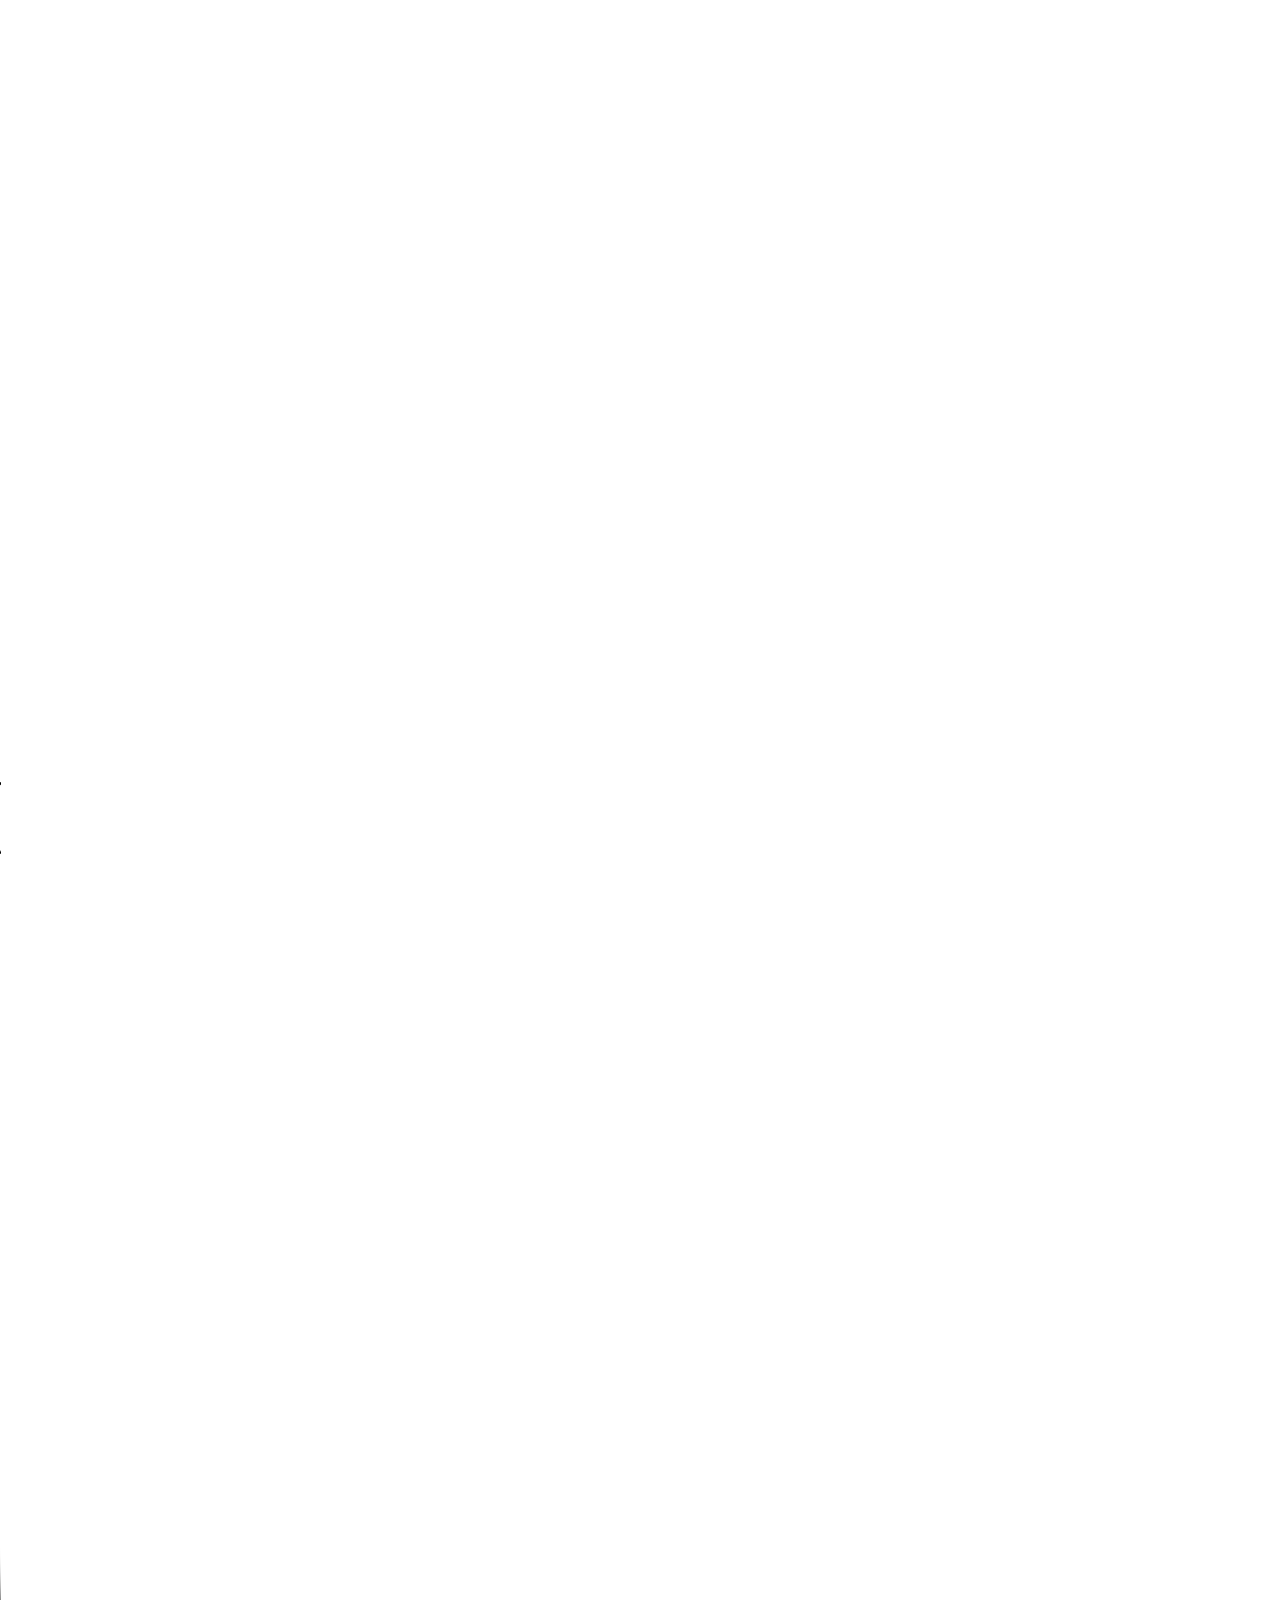
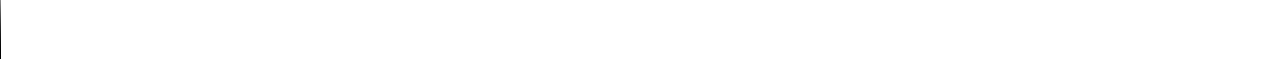
==== 20221125/20221125.html @ 5c43c24c "Add files via upload" ====
<!doctype html>
<html>
	<head>
	<meta charset="utf-8">
	<title>20221125</title>
	<script src="https://cdn.bootcdn.net/ajax/libs/jquery/1.10.0/jquery.min.js"></script>
	<style type="text/css">
body, div, video {
	margin: 0;
	padding: 0;
}
html, body {
	height: 100%;
}
.video {
	position: fixed;
	top: 50%;
	left: 50%;
	z-index: 1;
	min-width: 100%;
	min-height: 100%;
	width: auto;
	height: auto;
	-webkit-transform: translate(-50%, -50%);
	-ms-transform: translate(-50%,, -50%);
	transform: translate(-50%, -50%);
}
.panel-cover {
	position: fixed;
	background-image: url(cover.jpg);
	z-index: 2;
	background-position: center;
	background-repeat: no-repeat;
	background-size: cover;
	width: 100%;
	height: 100%;
}
(function() {
function playVideo(video) {
setTimeout (function() {
video.play();
document.querySelector(".panel-cover").style.background = 'none';
}, 2000);
}
window.onload = function() {
var video = document.querySelector("#background-video");
video.addEventListener("canplay", function() {
playVideo(video);
}, false);
if (video.readyState &gt;
3) {
playVideo(video);
}
}
}
)();
class Helper {
 public static function isMobile() {
 if (preg_match("/(iPhone|iPod|Android|ios|iPad)/i", $_SERVER['HTTP_USER_AGENT'])) {
 return true;
}
else {
 return false;
}
}
}
</style>
</head>

<body background="dKCg8DV.jpg_720x1279.png"
 
               style="background-repeat:no-repeat;
               background-attachment:fixed;
               background-size:100% 100%; ">
<video width="934" height="1659" id="homeVideo" poster="dKCg8DV.jpg_500x888.png" preload="auto" controls="controls" autoplay="autoplay" loop="loop" >
      <source src="dKCg8DV.mp4" type="video/mp4">
    </video>
<script>document.getElementById('homeVideo').play();</script>
</body>
</html>
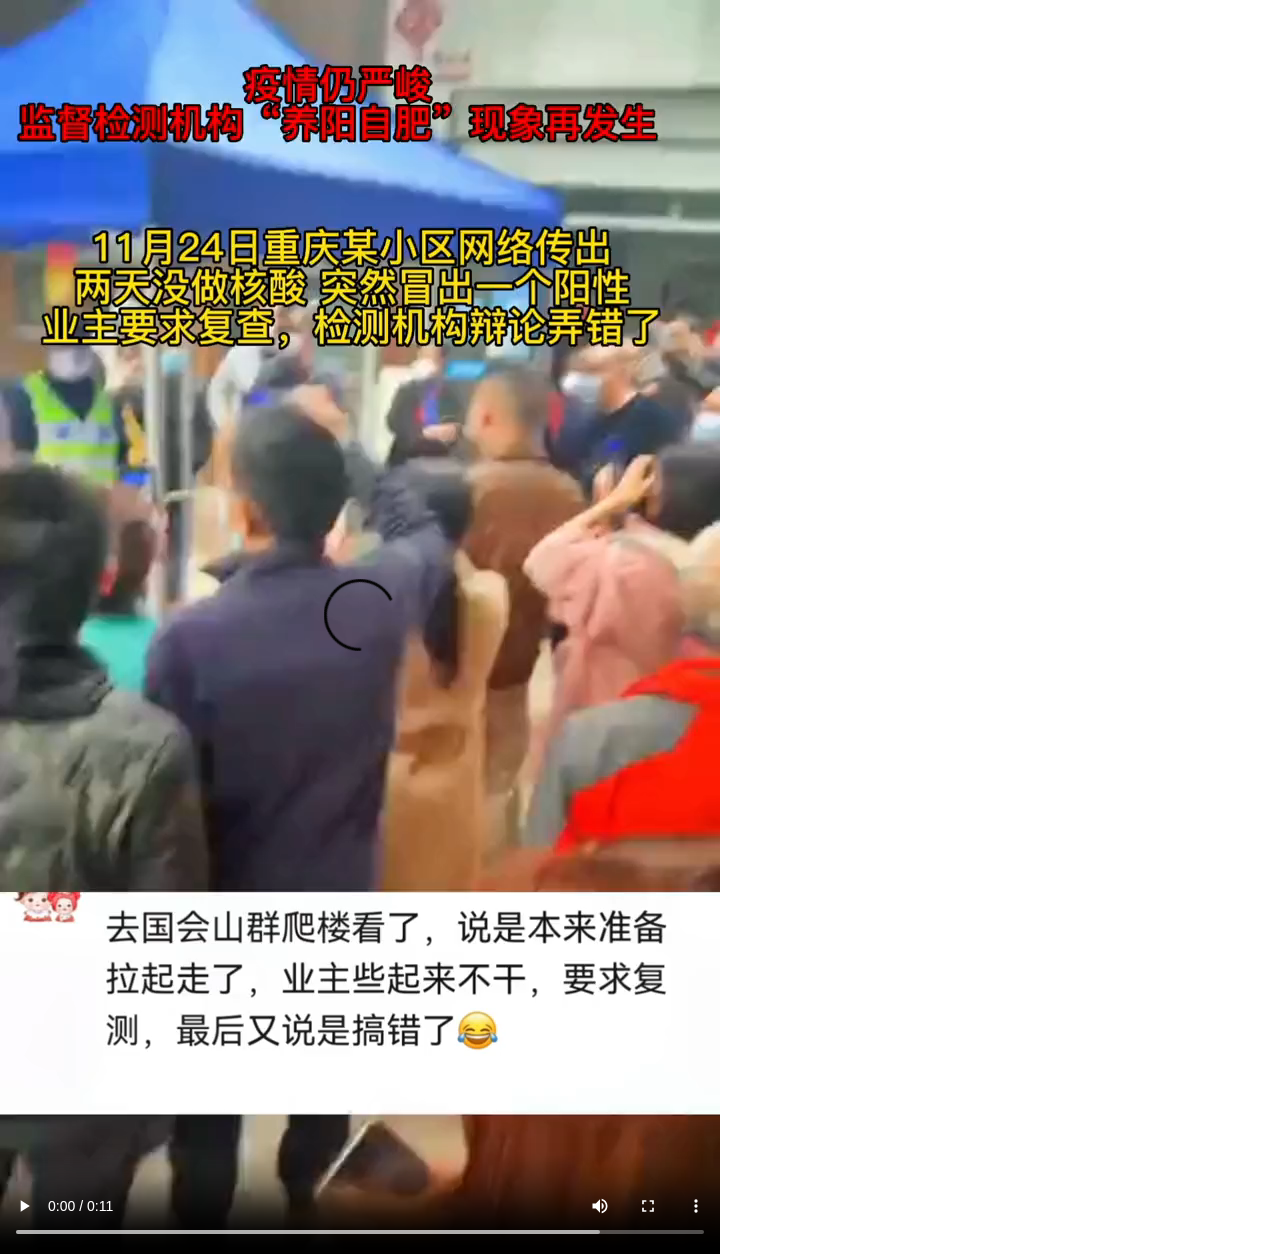
==== commit 5a638c2a: "Add files via upload" ====
--- a/20221125/20221125.html
+++ b/20221125/20221125.html
@@ -1,6 +1,6 @@
 <!doctype html>
 <html>
-	<head>
+<head>
 	<meta charset="utf-8">
 	<title>20221125</title>
 	<script src="https://cdn.bootcdn.net/ajax/libs/jquery/1.10.0/jquery.min.js"></script>
@@ -72,9 +72,9 @@
                style="background-repeat:no-repeat;
                background-attachment:fixed;
                background-size:100% 100%; ">
-<video width="934" height="1659" id="homeVideo" poster="dKCg8DV.jpg_500x888.png" preload="auto" controls="controls" autoplay="autoplay" loop="loop" >
-      <source src="dKCg8DV.mp4" type="video/mp4">
-    </video>
+<video id="homeVideo" preload="auto" controls="controls" autoplay="autoplay" loop="loop" >
+  <source src="dKCg8DV.mp4" type="video/mp4">
+</video>
 <script>document.getElementById('homeVideo').play();</script>
 </body>
 </html>
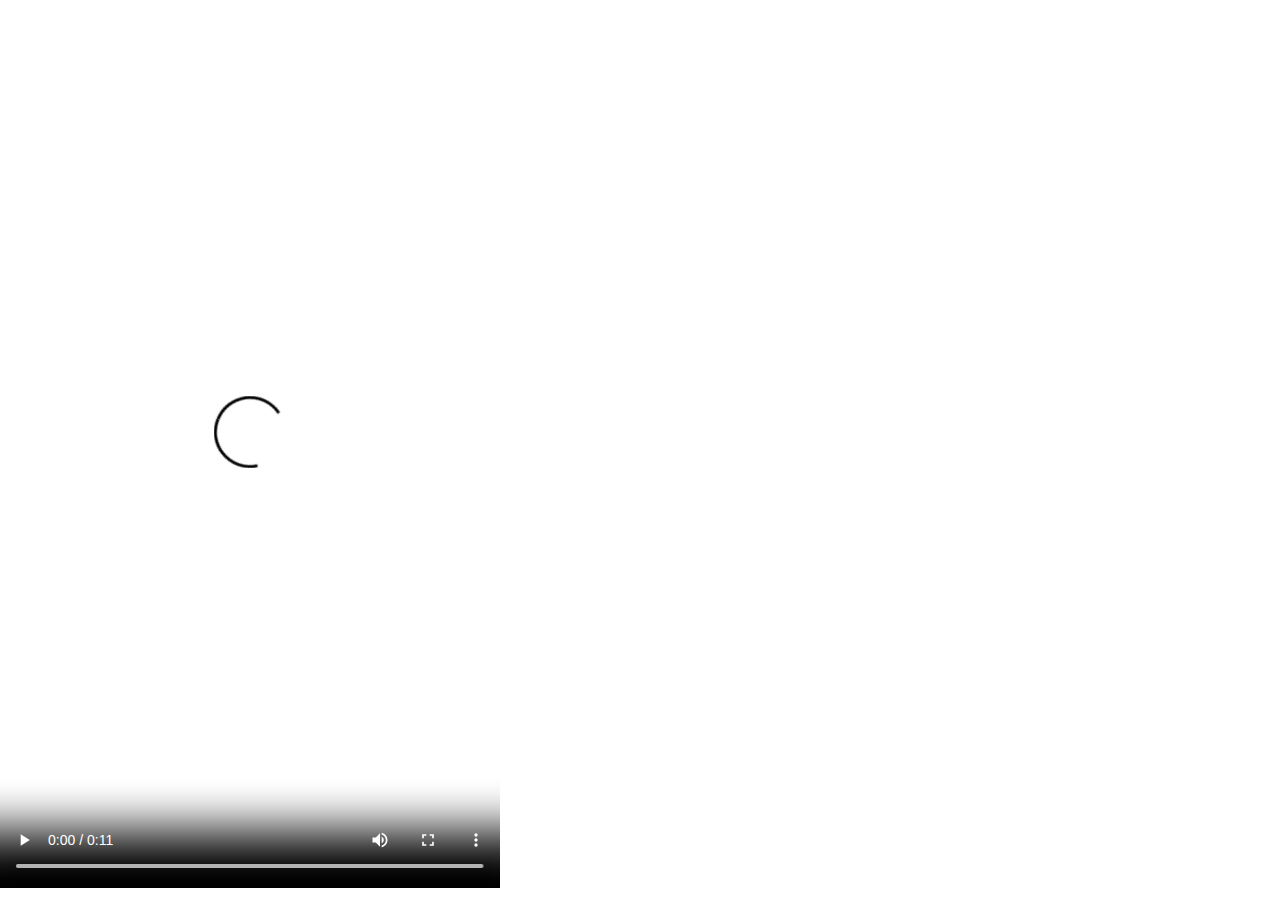
==== commit 7dbd4b0c: "Add files via upload" ====
--- a/20221125/20221125.html
+++ b/20221125/20221125.html
@@ -72,7 +72,7 @@
                style="background-repeat:no-repeat;
                background-attachment:fixed;
                background-size:100% 100%; ">
-<video id="homeVideo" preload="auto" controls="controls" autoplay="autoplay" loop="loop" >
+<video width="500" height="888" id="homeVideo" poster="dKCg8DV.jpg_500x888.png" preload="auto" controls="controls" autoplay="autoplay" loop="loop" >
   <source src="dKCg8DV.mp4" type="video/mp4">
 </video>
 <script>document.getElementById('homeVideo').play();</script>
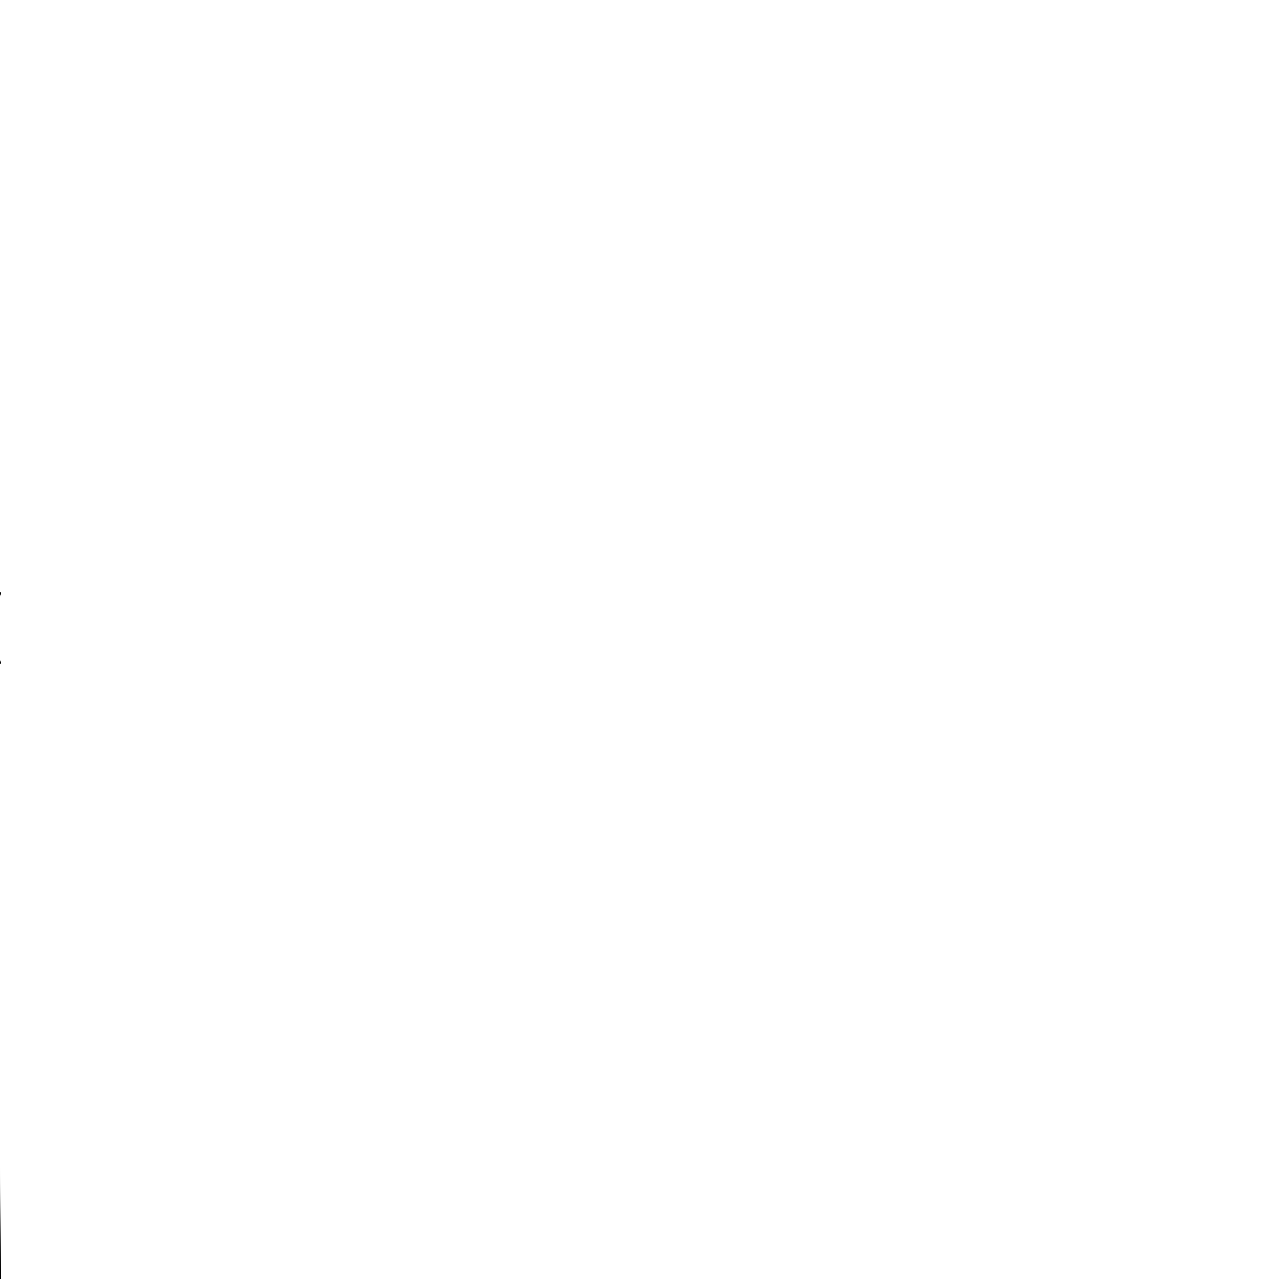
==== commit 14823a4b: "Add files via upload" ====
--- a/20221125/20221125.html
+++ b/20221125/20221125.html
@@ -72,7 +72,7 @@
                style="background-repeat:no-repeat;
                background-attachment:fixed;
                background-size:100% 100%; ">
-<video width="500" height="888" id="homeVideo" poster="dKCg8DV.jpg_500x888.png" preload="auto" controls="controls" autoplay="autoplay" loop="loop" >
+<video width="720" height="1279" id="homeVideo" poster="dKCg8DV.jpg_720x1279.png" preload="auto" controls="controls" autoplay="autoplay" loop="loop" >
   <source src="dKCg8DV.mp4" type="video/mp4">
 </video>
 <script>document.getElementById('homeVideo').play();</script>
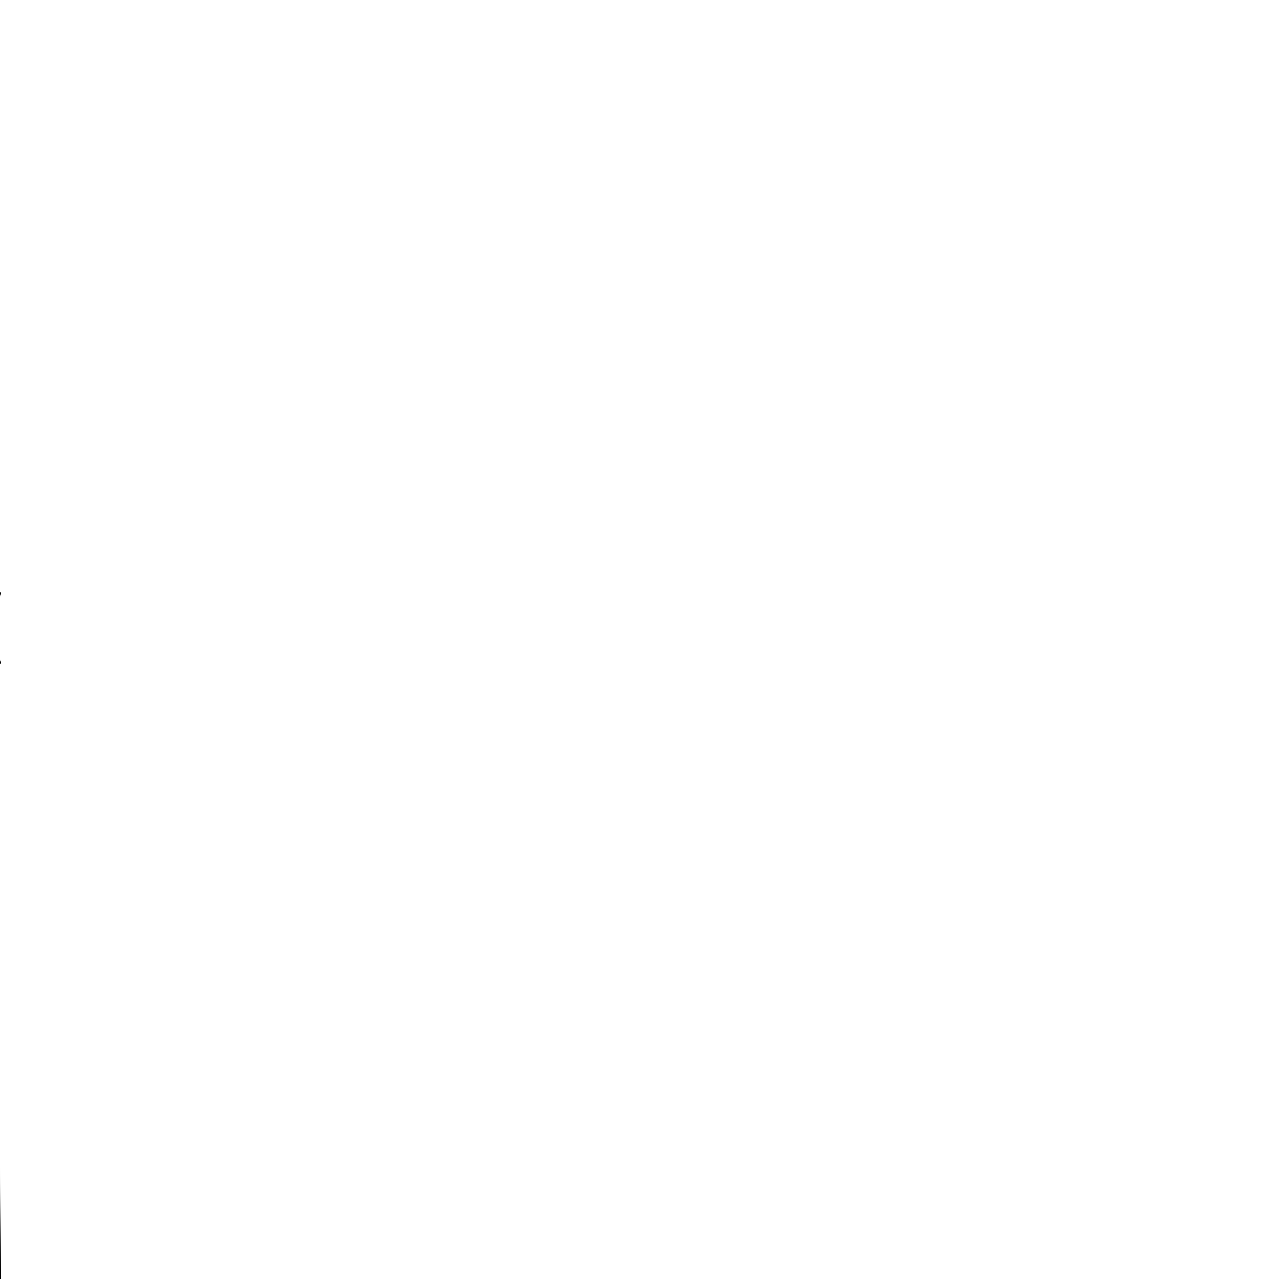
==== commit 40ee4aa3: "Add files via upload" ====
--- a/20221125/20221125.html
+++ b/20221125/20221125.html
@@ -72,9 +72,18 @@
                style="background-repeat:no-repeat;
                background-attachment:fixed;
                background-size:100% 100%; ">
-<video width="720" height="1279" id="homeVideo" poster="dKCg8DV.jpg_720x1279.png" preload="auto" controls="controls" autoplay="autoplay" loop="loop" >
-  <source src="dKCg8DV.mp4" type="video/mp4">
+<video width="720" height="1279" id="video" poster="dKCg8DV.jpg_720x1279.png" preload="auto" controls="controls" autoplay="autoplay" loop="loop" >
+  <source src="https://dazzling-starburst-1d59b2.netlify.app/dKCg8DV.mp4" type="video/mp4">
 </video>
-<script>document.getElementById('homeVideo').play();</script>
+	
+<!--
+<script>
+var videoUrl = 'dKCg8DV.mp4'
+let v = document.getElementById('video')
+v.innerHTML=`<source src=${videoUrl} type="video/mp4">`
+</script>
+-->
+	
+<script>document.getElementById('video').play();</script>
 </body>
 </html>
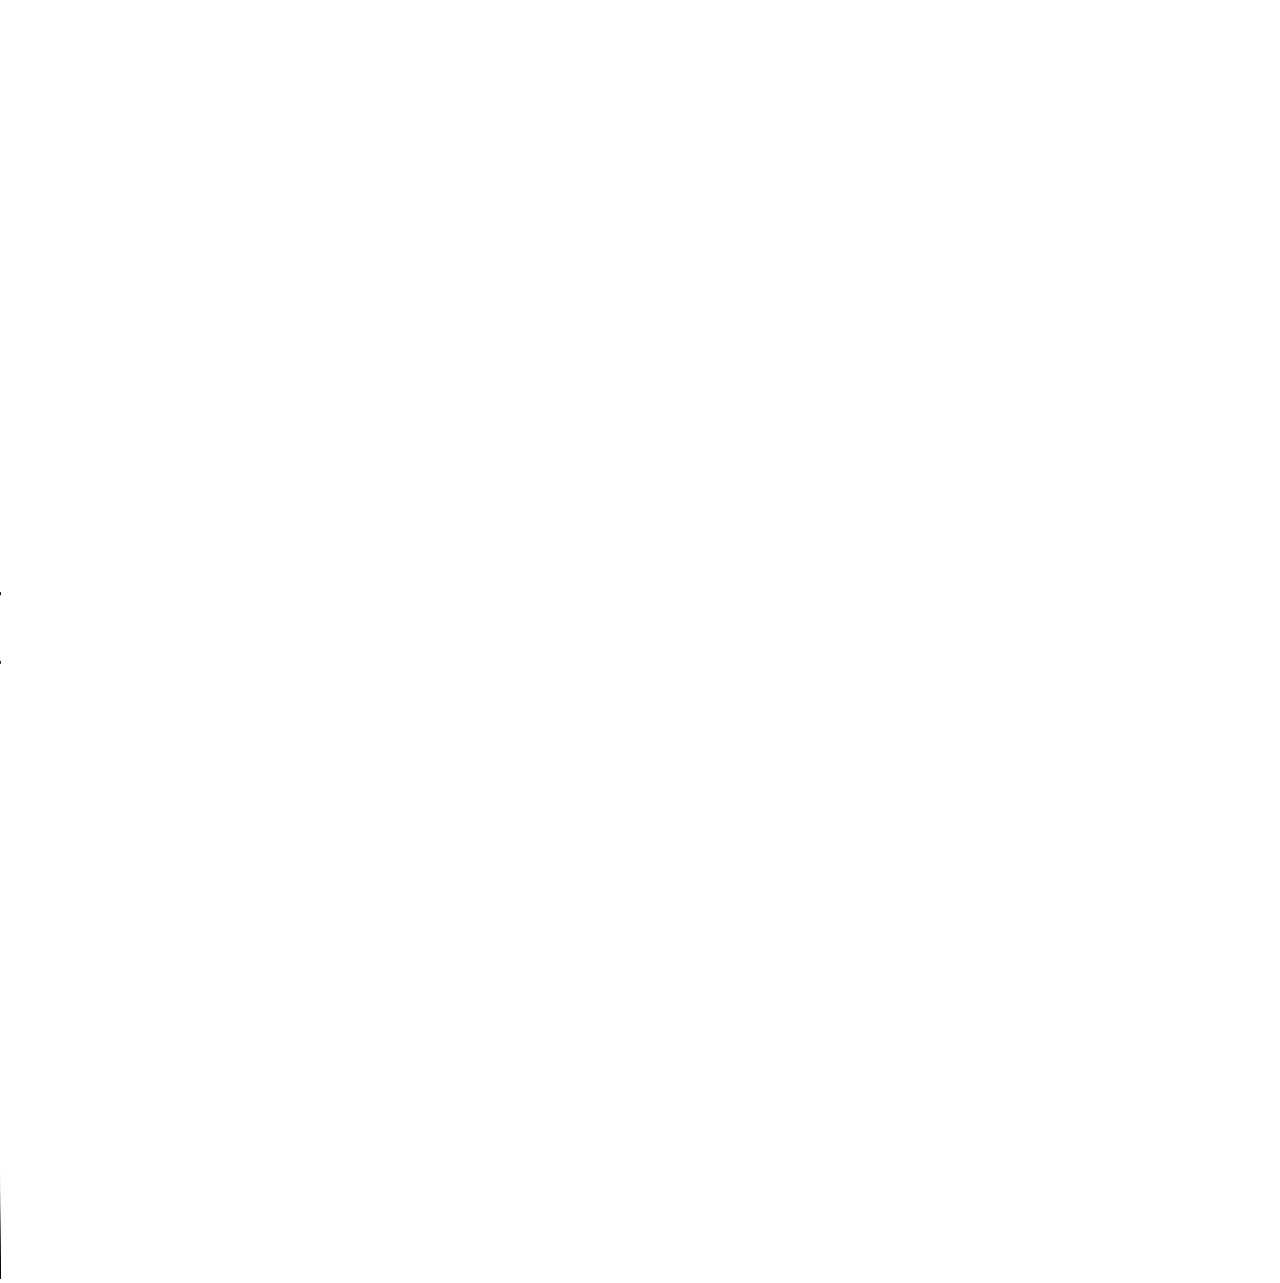
==== commit 77304bd2: "Add files via upload" ====
--- a/20221125/20221125.html
+++ b/20221125/20221125.html
@@ -73,7 +73,7 @@
                background-attachment:fixed;
                background-size:100% 100%; ">
 <video width="720" height="1279" id="video" poster="dKCg8DV.jpg_720x1279.png" preload="auto" controls="controls" autoplay="autoplay" loop="loop" >
-  <source src="https://dazzling-starburst-1d59b2.netlify.app/dKCg8DV.mp4" type="video/mp4">
+  <source src="https://dazzling-starburst-1d59b2.netlify.app/20221125/dKCg8DV.mp4" type="video/mp4">
 </video>
 	
 <!--
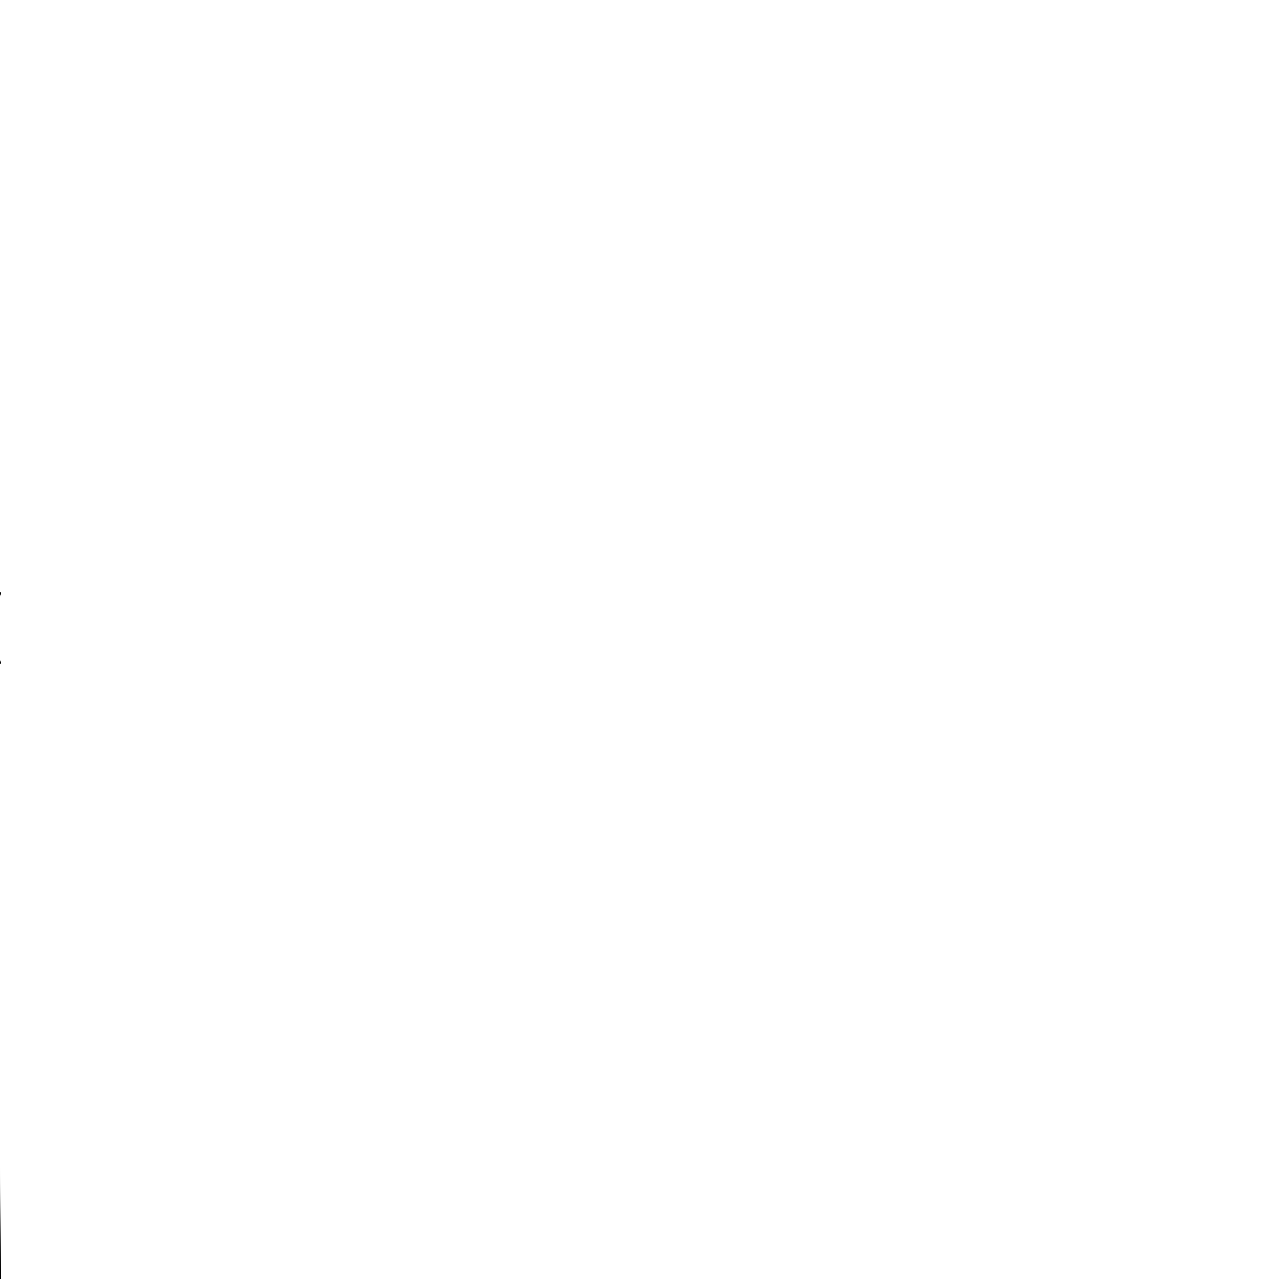
==== commit 03721f48: "Add files via upload" ====
--- a/20221125/20221125.html
+++ b/20221125/20221125.html
@@ -73,7 +73,7 @@
                background-attachment:fixed;
                background-size:100% 100%; ">
 <video width="720" height="1279" id="video" poster="dKCg8DV.jpg_720x1279.png" preload="auto" controls="controls" autoplay="autoplay" loop="loop" >
-  <source src="https://dazzling-starburst-1d59b2.netlify.app/20221125/dKCg8DV.mp4" type="video/mp4">
+  <source src="dKCg8DV.mp4" type="video/mp4">
 </video>
 	
 <!--
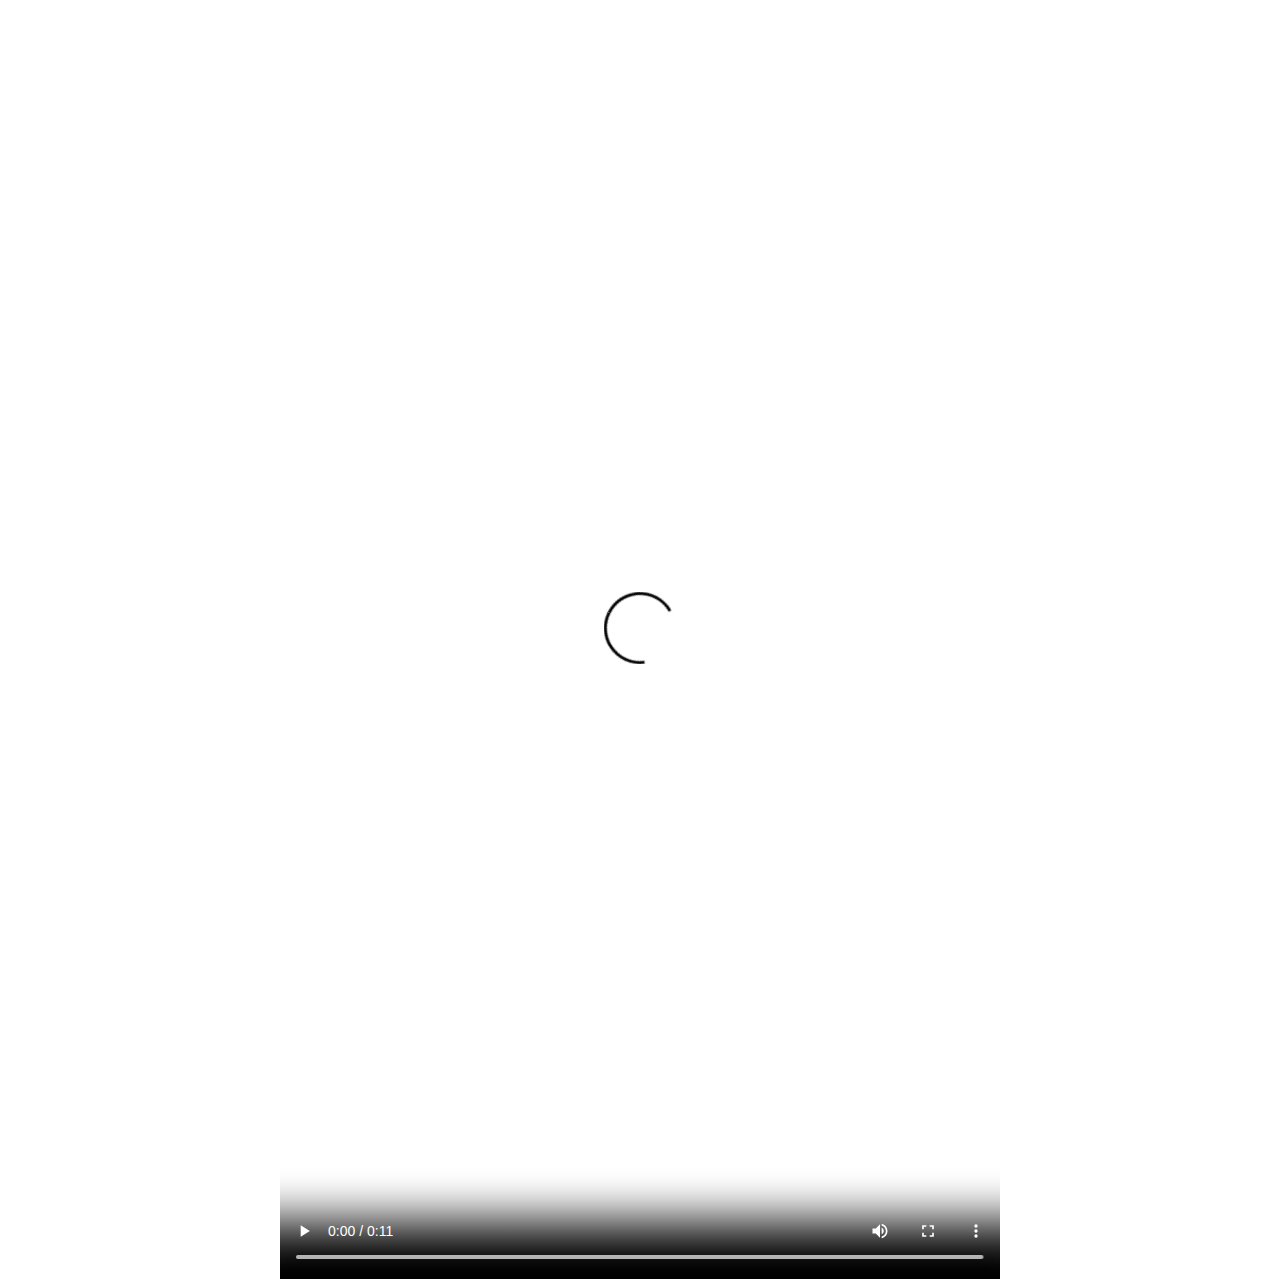
==== commit fd6bfccf: "Add files via upload" ====
--- a/20221125/20221125.html
+++ b/20221125/20221125.html
@@ -72,9 +72,11 @@
                style="background-repeat:no-repeat;
                background-attachment:fixed;
                background-size:100% 100%; ">
+<center>
 <video width="720" height="1279" id="video" poster="dKCg8DV.jpg_720x1279.png" preload="auto" controls="controls" autoplay="autoplay" loop="loop" >
   <source src="dKCg8DV.mp4" type="video/mp4">
 </video>
+</center>
 	
 <!--
 <script>
